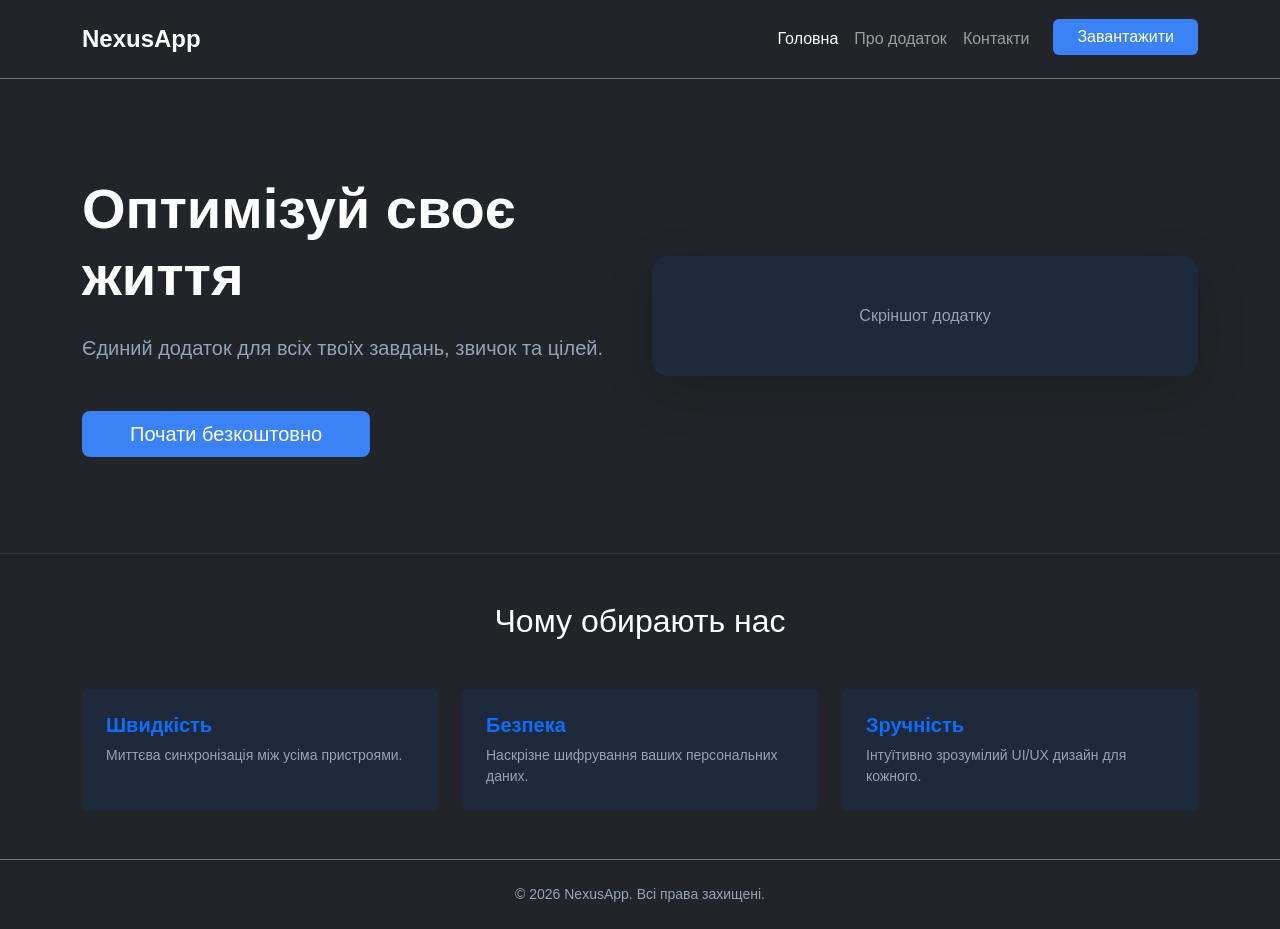
==== index.html @ 79d55ba0 "Add files via upload" ====
<!DOCTYPE html>
<html lang="uk">
<head>
    <meta charset="UTF-8">
    <meta name="viewport" content="width=device-width, initial-scale=1.0">
    <title>NexusApp — Оптимізуй своє життя</title> <meta name="description" content="NexusApp — єдиний додаток для всіх твоїх завдань, звичок та цілей у сучасному інтерфейсі."> <link href="https://cdn.jsdelivr.net/npm/bootstrap@5.3.0/dist/css/bootstrap.min.css" rel="stylesheet">
    <link rel="stylesheet" href="css/style.css">
    <link rel="shortcut icon" href="favicon.ico" type="image/x-icon"> </head>
<body class="bg-dark text-white d-flex flex-column min-vh-100"> <header>
        <nav class="navbar navbar-expand-lg navbar-dark border-bottom border-secondary py-3">
            <div class="container">
                <a class="navbar-brand fw-bold" href="index.html">NexusApp</a>
                <button class="navbar-toggler" type="button" data-bs-toggle="collapse" data-bs-target="#navbarNav">
                    <span class="navbar-toggler-icon"></span>
                </button>
                <div class="collapse navbar-collapse" id="navbarNav">
                    <ul class="navbar-nav ms-auto">
                        <li class="nav-item"><a class="nav-link active" href="index.html">Головна</a></li>
                        <li class="nav-item"><a class="nav-link" href="about.html">Про додаток</a></li>
                        <li class="nav-item"><a class="nav-link" href="contacts.html">Контакти</a></li>
                        <li class="nav-item ms-lg-3"><a class="btn btn-primary px-4" href="#">Завантажити</a></li>
                    </ul>
                </div>
            </div>
        </nav>
    </header>

    <main class="flex-grow-1">
        <section class="py-5">
            <div class="container py-lg-5">
                <div class="row align-items-center">
                    <div class="col-lg-6 text-center text-lg-start">
                        <h1 class="display-4 fw-bold mb-4">Оптимізуй своє життя</h1> <p class="lead text-secondary mb-5">Єдиний додаток для всіх твоїх завдань, звичок та цілей.</p>
                        <a href="#" class="btn btn-primary btn-lg px-5">Почати безкоштовно</a>
                    </div>
                    <div class="col-lg-6 mt-5 mt-lg-0">
                        <div class="bg-card rounded-4 p-5 text-center shadow-lg">
                            <p class="text-secondary mb-0">Скріншот додатку</p>
                        </div>
                    </div>
                </div>
            </div>
        </section>

        <section class="py-5 border-top border-secondary border-opacity-25">
            <div class="container">
                <h2 class="text-center mb-5">Чому обирають нас</h2> <div class="row g-4">
                    <div class="col-md-4">
                        <div class="card h-100 bg-card border-0 p-4 text-white">
                            <h3 class="h5 fw-bold text-primary">Швидкість</h3> <p class="text-secondary small mb-0">Миттєва синхронізація між усіма пристроями.</p>
                        </div>
                    </div>
                    <div class="col-md-4">
                        <div class="card h-100 bg-card border-0 p-4 text-white">
                            <h3 class="h5 fw-bold text-primary">Безпека</h3>
                            <p class="text-secondary small mb-0">Наскрізне шифрування ваших персональних даних.</p>
                        </div>
                    </div>
                    <div class="col-md-4">
                        <div class="card h-100 bg-card border-0 p-4 text-white">
                            <h3 class="h5 fw-bold text-primary">Зручність</h3>
                            <p class="text-secondary small mb-0">Інтуїтивно зрозумілий UI/UX дизайн для кожного.</p>
                        </div>
                    </div>
                </div>
            </div>
        </section>
    </main>

    <footer class="py-4 border-top border-secondary mt-auto text-center"> <div class="container">
            <p class="text-secondary small mb-0">&copy; 2026 NexusApp. Всі права захищені.</p>
        </div>
    </footer>

    <script src="https://cdn.jsdelivr.net/npm/bootstrap@5.3.0/dist/js/bootstrap.bundle.min.js"></script>
</body>
</html>
---- css/style.css ----
/* Основні налаштування кольорів (Dark Mode) [cite: 50] */
:root {
    --bg-dark: #0F172A;
    --card-bg: #1E293B;
    --accent: #3B82F6;
    --text-muted: #94A3B8;
}

body {
    background-color: var(--bg-dark) !important;
    font-family: 'Inter', sans-serif;
    -webkit-font-smoothing: antialiased;
}

.bg-card {
    background-color: var(--card-bg);
}

.text-secondary {
    color: var(--text-muted) !important;
}

/* Налаштування кнопок */
.btn-primary {
    background-color: var(--accent);
    border: none;
    transition: all 0.3s ease;
}

.btn-primary:hover {
    background-color: #2563EB;
    transform: translateY(-2px);
}

/* Форми */
.form-control:focus {
    background-color: #111827;
    border-color: var(--accent);
    box-shadow: 0 0 0 0.25rem rgba(59, 130, 246, 0.25);
    color: white;
}

/* Адаптивність для середніх пристроїв (>= 992px) [cite: 452] */
@media (min-width: 992px) {
    .navbar-brand {
        font-size: 1.5rem;
    }
    .hero {
        padding: 4rem 0;
    }
}

/* Адаптивність для великих пристроїв (>= 1200px) [cite: 453] */
@media (min-width: 1200px) {
    .container {
        max-width: 1140px;
    }
    .display-4 {
        font-size: 3.5rem;
    }
}
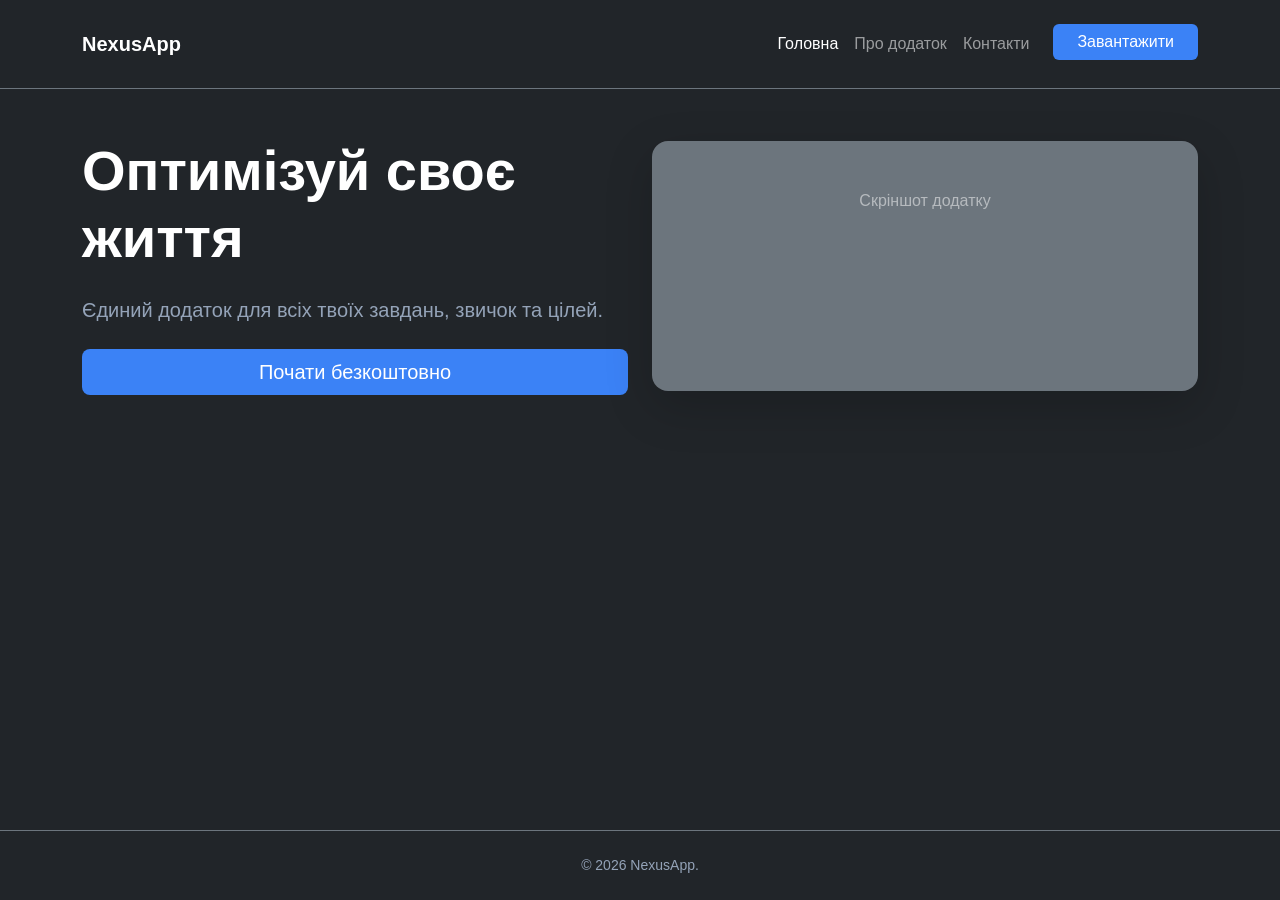
==== commit 9e18553a: "Lab 5 mobile update" ====
--- a/index.html
+++ b/index.html
@@ -2,12 +2,15 @@
 <html lang="uk">
 <head>
     <meta charset="UTF-8">
-    <meta name="viewport" content="width=device-width, initial-scale=1.0">
-    <title>NexusApp — Оптимізуй своє життя</title> <meta name="description" content="NexusApp — єдиний додаток для всіх твоїх завдань, звичок та цілей у сучасному інтерфейсі."> <link href="https://cdn.jsdelivr.net/npm/bootstrap@5.3.0/dist/css/bootstrap.min.css" rel="stylesheet">
+    <meta name="viewport" content="width=device-width, initial-scale=1.0"> <title>NexusApp — Оптимізуй своє життя</title>
+    <meta name="description" content="NexusApp — ваш персональний помічник.">
+    <link href="https://cdn.jsdelivr.net/npm/bootstrap@5.3.0/dist/css/bootstrap.min.css" rel="stylesheet">
     <link rel="stylesheet" href="css/style.css">
-    <link rel="shortcut icon" href="favicon.ico" type="image/x-icon"> </head>
-<body class="bg-dark text-white d-flex flex-column min-vh-100"> <header>
-        <nav class="navbar navbar-expand-lg navbar-dark border-bottom border-secondary py-3">
+</head>
+<body class="bg-dark text-white d-flex flex-column min-vh-100">
+
+    <header class="sticky-top bg-dark border-bottom border-secondary py-3">
+        <nav class="navbar navbar-expand-lg navbar-dark">
             <div class="container">
                 <a class="navbar-brand fw-bold" href="index.html">NexusApp</a>
                 <button class="navbar-toggler" type="button" data-bs-toggle="collapse" data-bs-target="#navbarNav">
@@ -18,7 +21,7 @@
                         <li class="nav-item"><a class="nav-link active" href="index.html">Головна</a></li>
                         <li class="nav-item"><a class="nav-link" href="about.html">Про додаток</a></li>
                         <li class="nav-item"><a class="nav-link" href="contacts.html">Контакти</a></li>
-                        <li class="nav-item ms-lg-3"><a class="btn btn-primary px-4" href="#">Завантажити</a></li>
+                        <li class="nav-item ms-lg-3"><a class="btn btn-primary px-4 w-100" href="#">Завантажити</a></li>
                     </ul>
                 </div>
             </div>
@@ -27,39 +30,16 @@
 
     <main class="flex-grow-1">
         <section class="py-5">
-            <div class="container py-lg-5">
-                <div class="row align-items-center">
-                    <div class="col-lg-6 text-center text-lg-start">
-                        <h1 class="display-4 fw-bold mb-4">Оптимізуй своє життя</h1> <p class="lead text-secondary mb-5">Єдиний додаток для всіх твоїх завдань, звичок та цілей.</p>
-                        <a href="#" class="btn btn-primary btn-lg px-5">Почати безкоштовно</a>
+            <div class="container text-center text-lg-start">
+                <div class="row align-items-center g-4">
+                    <div class="col-lg-6">
+                        <h1 class="display-4 fw-bold mb-4">Оптимізуй своє життя</h1>
+                        <p class="lead text-secondary mb-4">Єдиний додаток для всіх твоїх завдань, звичок та цілей.</p>
+                        <a href="#" class="btn btn-primary btn-lg px-5 w-100 w-lg-auto">Почати безкоштовно</a>
                     </div>
-                    <div class="col-lg-6 mt-5 mt-lg-0">
-                        <div class="bg-card rounded-4 p-5 text-center shadow-lg">
-                            <p class="text-secondary mb-0">Скріншот додатку</p>
-                        </div>
-                    </div>
-                </div>
-            </div>
-        </section>
-
-        <section class="py-5 border-top border-secondary border-opacity-25">
-            <div class="container">
-                <h2 class="text-center mb-5">Чому обирають нас</h2> <div class="row g-4">
-                    <div class="col-md-4">
-                        <div class="card h-100 bg-card border-0 p-4 text-white">
-                            <h3 class="h5 fw-bold text-primary">Швидкість</h3> <p class="text-secondary small mb-0">Миттєва синхронізація між усіма пристроями.</p>
-                        </div>
-                    </div>
-                    <div class="col-md-4">
-                        <div class="card h-100 bg-card border-0 p-4 text-white">
-                            <h3 class="h5 fw-bold text-primary">Безпека</h3>
-                            <p class="text-secondary small mb-0">Наскрізне шифрування ваших персональних даних.</p>
-                        </div>
-                    </div>
-                    <div class="col-md-4">
-                        <div class="card h-100 bg-card border-0 p-4 text-white">
-                            <h3 class="h5 fw-bold text-primary">Зручність</h3>
-                            <p class="text-secondary small mb-0">Інтуїтивно зрозумілий UI/UX дизайн для кожного.</p>
+                    <div class="col-lg-6">
+                        <div class="bg-secondary rounded-4 p-5 text-center shadow-lg" style="min-height: 250px;">
+                            <span class="text-white-50">Скріншот додатку</span>
                         </div>
                     </div>
                 </div>
@@ -67,9 +47,8 @@
         </section>
     </main>
 
-    <footer class="py-4 border-top border-secondary mt-auto text-center"> <div class="container">
-            <p class="text-secondary small mb-0">&copy; 2026 NexusApp. Всі права захищені.</p>
-        </div>
+    <footer class="py-4 border-top border-secondary mt-auto text-center">
+        <div class="container"><p class="text-secondary small mb-0">&copy; 2026 NexusApp.</p></div>
     </footer>
 
     <script src="https://cdn.jsdelivr.net/npm/bootstrap@5.3.0/dist/js/bootstrap.bundle.min.js"></script>
--- a/css/style.css
+++ b/css/style.css
@@ -1,7 +1,5 @@
-/* Основні налаштування кольорів (Dark Mode) [cite: 50] */
 :root {
     --bg-dark: #0F172A;
-    --card-bg: #1E293B;
     --accent: #3B82F6;
     --text-muted: #94A3B8;
 }
@@ -9,53 +7,44 @@
 body {
     background-color: var(--bg-dark) !important;
     font-family: 'Inter', sans-serif;
-    -webkit-font-smoothing: antialiased;
+    font-size: 16px; 
 }
 
-.bg-card {
-    background-color: var(--card-bg);
-}
+.text-secondary { color: var(--text-muted) !important; }
+.btn-primary { background-color: var(--accent); border: none; }
 
-.text-secondary {
-    color: var(--text-muted) !important;
-}
+/* -------------------------------------------
+   МОБІЛЬНА АДАПТАЦІЯ (Лабораторна 5)
+   Екрани до 576px (Extra Small)
+------------------------------------------- */
+@media screen and (max-width: 575.98px) {
+    /* Заборона горизонтального прокручування */
+    html, body {
+        overflow-x: hidden;
+    }
+    
+    /* Розмір шрифту не менше 12px */
+    body {
+        font-size: 14px; 
+    }
 
-/* Налаштування кнопок */
-.btn-primary {
-    background-color: var(--accent);
-    border: none;
-    transition: all 0.3s ease;
-}
+    /* Зручні кнопки меню для тапу пальцем */
+    .nav-link {
+        padding: 12px 15px !important;
+        margin-bottom: 8px;
+        border: 1px solid rgba(255, 255, 255, 0.1);
+        border-radius: 8px;
+        text-align: center;
+    }
 
-.btn-primary:hover {
-    background-color: #2563EB;
-    transform: translateY(-2px);
-}
+    /* Розтягуємо кнопку в меню на мобільному */
+    .navbar-nav .btn {
+        padding: 12px;
+        margin-top: 10px;
+    }
 
-/* Форми */
-.form-control:focus {
-    background-color: #111827;
-    border-color: var(--accent);
-    box-shadow: 0 0 0 0.25rem rgba(59, 130, 246, 0.25);
-    color: white;
-}
-
-/* Адаптивність для середніх пристроїв (>= 992px) [cite: 452] */
-@media (min-width: 992px) {
-    .navbar-brand {
-        font-size: 1.5rem;
-    }
-    .hero {
-        padding: 4rem 0;
-    }
-}
-
-/* Адаптивність для великих пристроїв (>= 1200px) [cite: 453] */
-@media (min-width: 1200px) {
-    .container {
-        max-width: 1140px;
-    }
-    .display-4 {
-        font-size: 3.5rem;
+    /* Зручні поля вводу */
+    .form-control {
+        padding: 12px;
     }
 }
